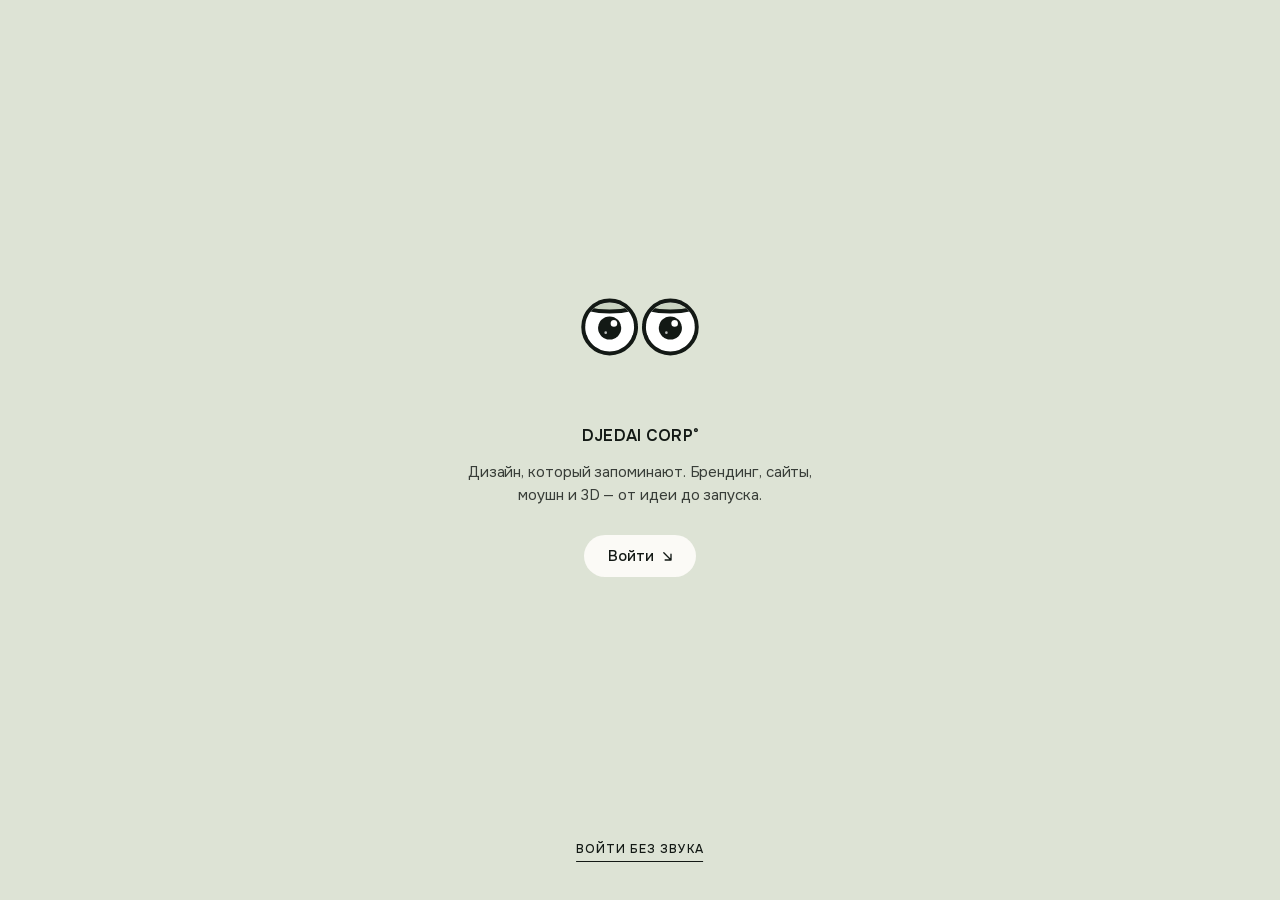
==== index.html @ 18c2011b "Deploy DJEDAI CORP site Co-Authored-By: Claude Opus 5.5 <noreply@anthropic.com>" ====
<!doctype html>
<html lang="ru">
<head>
  <meta charset="utf-8" />
  <meta name="viewport" content="width=device-width, initial-scale=1, viewport-fit=cover" />
  <title>DJEDAI CORP® — дизайн, который запоминают</title>
  <meta name="description" content="DJEDAI CORP — дизайн-студия полного цикла: брендинг, сайты, моушн и 3D. От идеи до запуска." />
  <meta name="theme-color" content="#dde3d5" />
  <link rel="icon" type="image/svg+xml" href="./favicon.svg" />

  <script type="module" crossorigin src="./assets/index-BIS6k-0C.js"></script>
  <link rel="modulepreload" crossorigin href="./assets/three-BSNbn6Uv.js">
  <link rel="modulepreload" crossorigin href="./assets/vendor-_Rv-lNFY.js">
  <link rel="stylesheet" crossorigin href="./assets/index-N7Ff_5bf.css">
</head>
<body class="is-intro">
  <canvas id="gl" aria-hidden="true"></canvas>

  <!-- ─────────── intro ─────────── -->
  <div class="intro" id="intro">
    <div class="intro__center">
      <div class="eyes" id="intro-eyes" aria-hidden="true"></div>
      <div class="intro__bar" aria-hidden="true"><i id="intro-progress"></i></div>
      <p class="intro__title" data-intro>DJEDAI CORP<sup>®</sup></p>
      <p class="intro__text" data-intro>Дизайн, который запоминают. Брендинг, сайты, моушн и&nbsp;3D&nbsp;— от&nbsp;идеи до&nbsp;запуска.</p>
      <button class="pill pill--white intro__enter" data-intro data-enter="sound" disabled>
        <span>Войти</span>
        <svg class="arrow" viewBox="0 0 12 12" aria-hidden="true"><path d="M2 2l8 8M10 3.5V10H3.5" /></svg>
      </button>
    </div>
    <button class="intro__mute" data-intro data-enter="mute" disabled>Войти без звука</button>
    <span class="intro__count" id="intro-count" aria-hidden="true">0</span>
  </div>

  <!-- ─────────── header ─────────── -->
  <header class="header">
    <a class="logo" href="#/" aria-label="DJEDAI CORP — на главную" data-hover>
      <span class="logo__a">djedai</span><span class="logo__b">corp</span><sup>®</sup>
    </a>
    <nav class="header__nav" aria-label="Основная навигация">
      <a href="#/" data-nav="index" data-hover>Главная</a>
      <a href="#/projects" data-nav="projects" data-hover>Проекты</a>
      <a href="#/about" data-nav="about" data-hover>О нас</a>
      <a href="#/contact" data-nav="contact" data-hover>Контакты</a>
    </nav>
    <button class="menu-btn" id="menu-btn" aria-label="Открыть меню" aria-expanded="false" aria-controls="menu" data-hover>
      <i class="menu-btn__eye"></i><i class="menu-btn__eye"></i>
    </button>
  </header>

  <main id="app" tabindex="-1"></main>

  <!-- ─────────── dock ─────────── -->
  <div class="dock">
    <div class="dock__left">
      <button class="sound-btn" id="sound-btn" aria-label="Включить звук" aria-pressed="false" data-hover>
        <i></i><i></i><i></i><i></i>
      </button>
      <a class="pill pill--ghost dock__status" href="#/contact" data-hover>
        <i class="dot"></i><span>Открыты для проектов</span>
      </a>
    </div>
    <a class="world" id="world-toggle" href="#/world" aria-label="Переключиться в DJEDAI WORLD" data-hover>
      <span class="world__a">Corp</span>
      <span class="world__track"><i class="world__knob">
        <svg viewBox="0 0 24 24" aria-hidden="true"><circle cx="12" cy="12" r="8.5"/><ellipse cx="12" cy="12" rx="3.6" ry="8.5"/><path d="M3.5 12h17M5 7.5h14M5 16.5h14"/></svg>
      </i></span>
      <span class="world__b">World</span>
    </a>
    <span class="dock__copy">©2026</span>
  </div>

  <!-- ─────────── menu ─────────── -->
  <aside class="menu" id="menu" aria-hidden="true">
    <div class="menu__scrim" data-close></div>
    <div class="menu__panel" role="dialog" aria-label="Меню">
      <button class="menu__close" data-close aria-label="Закрыть меню" data-hover>
        <svg viewBox="0 0 14 14" aria-hidden="true"><path d="M2 2l10 10M12 2L2 12" /></svg>
      </button>
      <nav class="menu__nav">
        <a href="#/" data-nav="index" data-hover><sup>01</sup><span>Главная</span></a>
        <a href="#/projects" data-nav="projects" data-hover><sup>02</sup><span>Проекты</span></a>
        <a href="#/about" data-nav="about" data-hover><sup>03</sup><span>О нас</span></a>
        <a href="#/contact" data-nav="contact" data-hover><sup>04</sup><span>Контакты</span></a>
        <a href="#/world" data-nav="world" data-hover><sup>05</sup><span>Мир</span>
          <svg class="menu__globe" viewBox="0 0 24 24" aria-hidden="true"><circle cx="12" cy="12" r="8.5"/><ellipse cx="12" cy="12" rx="3.6" ry="8.5"/><path d="M3.5 12h17M5 7.5h14M5 16.5h14"/></svg>
        </a>
      </nav>
      <div class="menu__foot">
        <div class="menu__contacts" id="menu-contacts"></div>
        <ul class="menu__socials" id="menu-socials"></ul>
      </div>
    </div>
  </aside>

  <div class="cursor" aria-hidden="true"><i class="cursor__ring"></i><span class="cursor__label"></span></div>

  <noscript><p class="noscript">Для этого сайта нужен JavaScript.</p></noscript>
</body>
</html>
---- assets/index-N7Ff_5bf.css ----
@font-face{font-family:Onest;font-style:normal;font-weight:300 600;font-display:swap;src:url(./onest-cyrillic-B4DTQzs9.woff2)format("woff2");unicode-range:U+301,U+400-45F,U+490-491,U+4B0-4B1,U+2116}@font-face{font-family:Onest;font-style:normal;font-weight:300 600;font-display:swap;src:url(./onest-latin-ext-BB1CCQzJ.woff2)format("woff2");unicode-range:U+100-2BA,U+2BD-2C5,U+2C7-2CC,U+2CE-2D7,U+2DD-2FF,U+304,U+308,U+329,U+1D00-1DBF,U+1E00-1E9F,U+1EF2-1EFF,U+2020,U+20A0-20AB,U+20AD-20C0,U+2113,U+2C60-2C7F,U+A720-A7FF}@font-face{font-family:Onest;font-style:normal;font-weight:300 600;font-display:swap;src:url(./onest-latin-BXvespbm.woff2)format("woff2");unicode-range:U+??,U+131,U+152-153,U+2BB-2BC,U+2C6,U+2DA,U+2DC,U+304,U+308,U+329,U+2000-206F,U+20AC,U+2122,U+2191,U+2193,U+2212,U+2215,U+FEFF,U+FFFD}:root{--intro:#dde3d5;--ink:#131915;--ink-2:#13191599;--ink-3:#13191547;--paper:#f6f3ec;--mint-soft:#dcefe6;--apricot-soft:#f8e2d3;--lilac-soft:#e6e3f6;--sky-soft:#daedf2;--white:#fbfaf6;--apricot:#f0a47a;--sage:#9fb8a1;--sans:"Onest", "Helvetica Neue", Arial, system-ui, sans-serif;--t-cap:12px;--t-sm:14px;--t-body:16px;--t-lead:clamp(18px, 1.45vw, 22px);--t-h3:clamp(20px, 1.6vw, 24px);--t-h2:clamp(28px, 2.8vw, 42px);--t-h1:clamp(40px, 5.2vw, 80px);--ease:cubic-bezier(.7, 0, .2, 1);--ease-out:cubic-bezier(.16, 1, .3, 1);--pad:clamp(16px, 2.2vw, 32px);--header-h:88px}*,:before,:after{box-sizing:border-box}html{-webkit-text-size-adjust:100%;-moz-text-size-adjust:100%;text-size-adjust:100%}html.lenis,html.lenis body{height:auto}.lenis.lenis-smooth{scroll-behavior:auto!important}.lenis.lenis-stopped{overflow:hidden}html.is-locked,html.is-locked body{height:100%;overflow:hidden}body{min-height:100vh;color:var(--ink);font-family:var(--sans);font-size:var(--t-body);letter-spacing:-.005em;-webkit-font-smoothing:antialiased;-moz-osx-font-smoothing:grayscale;background:#cdd5c6;margin:0;line-height:1.55;overflow-x:hidden}.no-gl body{background-color:#0000;background-image:radial-gradient(120% 80% at 70% 10%,#f6d2b4 0%,#0000 55%),radial-gradient(90% 70% at 10% 90%,#a9c5bd 0%,#0000 60%),linear-gradient(#e4e8dc,#cdd5c6);background-position:0 0,0 0,0 0;background-repeat:repeat,repeat,repeat;background-size:auto,auto,auto;background-attachment:fixed;background-origin:padding-box,padding-box,padding-box;background-clip:border-box,border-box,border-box}a{color:inherit;text-decoration:none}button{font:inherit;color:inherit;cursor:pointer;background:0 0;border:0;padding:0}img,svg{display:block}sup{vertical-align:super;font-size:.5em;line-height:0}:focus-visible{outline:2px solid var(--ink);outline-offset:3px;border-radius:4px}::selection{background:var(--ink);color:var(--white)}.sr-only{clip:rect(0, 0, 0, 0);white-space:nowrap;border:0;width:1px;height:1px;margin:-1px;padding:0;overflow:hidden;position:absolute!important}#gl{z-index:0;width:100%;height:100%;display:block;position:fixed;top:0;bottom:0;left:0;right:0}.no-gl #gl{display:none}#app{z-index:2;outline:none;position:relative}.arrow{fill:none;stroke:currentColor;stroke-width:1.5px;stroke-linecap:round;stroke-linejoin:round;width:.72em;height:.72em;transition:transform .5s var(--ease-out)}.pill{height:36px;font-size:var(--t-sm);letter-spacing:0;white-space:nowrap;isolation:isolate;transition:color .5s var(--ease-out), background-color .5s var(--ease-out), border-color .5s;border-radius:999px;align-items:center;gap:8px;padding:0 18px;font-weight:500;display:inline-flex;position:relative;overflow:hidden}.pill:before{content:"";z-index:-1;border-radius:inherit;background:var(--ink);transition:transform .6s var(--ease-out);position:absolute;top:0;bottom:0;left:0;right:0;transform:translateY(101%)}.pill:hover:before,.pill.is-active:before{transform:none}.pill:hover,.pill.is-active{color:var(--white)}.pill:hover .arrow{transform:translate(2px,2px)}.pill--white{background:var(--white);color:var(--ink)}.pill--ghost{-webkit-backdrop-filter:blur(10px);backdrop-filter:blur(10px);background:#fbfaf62e;border:1px solid #1319158c}.pill--ghost:hover{border-color:var(--ink)}.pill--sm{gap:3px;height:30px;padding:0 13px;font-size:13px}.pill--sm sup{opacity:.7;margin-left:1px;font-size:9px}.dot{background:#4fbf7d;border-radius:50%;width:7px;height:7px;animation:2.4s infinite pulse;box-shadow:0 0 #4fbf7d8c}@keyframes pulse{0%{box-shadow:0 0 #4fbf7d8c}70%{box-shadow:0 0 0 8px #4fbf7d00}to{box-shadow:0 0 #4fbf7d00}}.w{vertical-align:top;margin:-.08em 0 -.2em;padding:.08em 0 .2em;display:inline-block;overflow:hidden}.w__i{will-change:transform;display:inline-block}.intro{z-index:80;background:var(--intro);color:var(--ink);place-items:center;display:grid;position:fixed;top:0;bottom:0;left:0;right:0}.intro__center{text-align:center;flex-direction:column;align-items:center;padding:0 24px;display:flex;transform:translateY(-2vh)}.eyes{width:132px;height:80px}.eyes svg{width:100%;height:100%;overflow:visible}.intro__bar{background:var(--ink-3);width:120px;height:1px;margin:26px 0 0;overflow:hidden}.intro__bar i{background:var(--ink);transform-origin:0;height:100%;display:block;transform:scaleX(0)}.intro__title{font-size:var(--t-body);letter-spacing:.02em;margin:30px 0 0;font-weight:600}.intro__title sup{font-size:9px}.intro__text{color:#131915d1;max-width:360px;margin:12px 0 0;font-size:15px;line-height:1.55}.intro__enter{height:42px;margin-top:28px;padding:0 24px;font-size:15px}.intro__mute{font-size:var(--t-cap);letter-spacing:.08em;text-transform:uppercase;white-space:nowrap;border-bottom:1px solid;padding-bottom:2px;font-weight:500;position:absolute;bottom:38px;left:50%;transform:translate(-50%)}.intro__count{right:var(--pad);font-size:var(--t-cap);font-variant-numeric:tabular-nums;letter-spacing:.08em;font-weight:500;position:absolute;bottom:30px}.intro [data-intro]{opacity:0;visibility:hidden}.intro [disabled]{pointer-events:none}.header{z-index:30;height:var(--header-h);padding:0 var(--pad);pointer-events:none;justify-content:space-between;align-items:center;display:flex;position:fixed;top:0;left:0;right:0}.header>*{pointer-events:auto}.header:before{content:"";z-index:-1;opacity:0;pointer-events:none;background:linear-gradient(#f6f3ecf0 0%,#f6f3ecb8 55%,#f6f3ec00 100%);transition:opacity .6s;position:absolute;top:0;bottom:-40px;left:0;right:0}.route-about .header:before,.route-case .header:before,.route-index.is-scrolled .header:before{opacity:1}.logo{letter-spacing:-.04em;align-items:baseline;font-size:24px;line-height:1;display:inline-flex}.logo__a{font-weight:600}.logo__b{margin-left:2px;font-weight:300}.logo sup{letter-spacing:0;vertical-align:1.3em;margin-left:2px;font-size:9px}.header__nav{font-size:var(--t-sm);gap:22px;margin-left:auto;margin-right:20px;font-weight:500;display:flex}.header__nav a{transition:opacity .3s;position:relative}.header__nav a.is-current{text-underline-offset:6px;text-decoration:underline;text-decoration-thickness:1px}.header__nav a:not(.is-current):hover{opacity:.55}.menu-btn{background:var(--white);width:38px;height:38px;transition:transform .5s var(--ease-out);border-radius:50%;grid-auto-flow:column;place-content:center;gap:5px;display:grid;position:relative}.menu-btn:hover{transform:scale(1.08)}.menu-btn__eye{background:var(--ink);border-radius:50%;width:5px;height:5px;transition:transform .15s linear,height .12s}.menu-btn.is-blink .menu-btn__eye{height:1px}.dock{z-index:30;padding:0 var(--pad) 26px;pointer-events:none;grid-template-columns:1fr auto 1fr;align-items:center;display:grid;position:fixed;bottom:0;left:0;right:0}.dock>*{pointer-events:auto}.dock__left{justify-self:start;align-items:center;gap:12px;display:flex}.dock__copy{font-size:var(--t-cap);letter-spacing:.04em;justify-self:end;font-weight:500}.dock__status{height:34px;padding:0 16px 0 14px;font-size:13px}.dock__status .dot{margin-right:2px}.sound-btn{background:var(--ink);width:40px;height:40px;transition:transform .5s var(--ease-out);border-radius:50%;justify-content:center;align-items:center;gap:2.5px;display:flex}.sound-btn:hover{transform:scale(1.08)}.sound-btn i{background:var(--white);width:2px;height:2px;transition:height .4s var(--ease-out);border-radius:2px}.sound-btn.is-on i{animation:1.1s ease-in-out infinite alternate eq}.sound-btn.is-on i:nth-child(2){animation-duration:.9s;animation-delay:-.4s}.sound-btn.is-on i:nth-child(3){animation-duration:1.3s;animation-delay:-.7s}.sound-btn.is-on i:nth-child(4){animation-delay:-.2s}@keyframes eq{0%{height:3px}to{height:13px}}.world{letter-spacing:.08em;text-transform:uppercase;align-items:center;gap:10px;font-size:11px;font-weight:500;display:inline-flex}.world__track{background:var(--ink);width:40px;height:40px;transition:width .7s var(--ease);border-radius:50%;position:relative}.world__knob{width:32px;height:32px;color:var(--white);transition:transform .7s var(--ease);border-radius:50%;place-items:center;display:grid;position:absolute;top:4px;left:4px}.world__knob svg{fill:none;stroke:currentColor;stroke-width:1.3px;width:19px;height:19px}.world__a,.world__b{transition:opacity .5s}.world:hover .world__track{width:52px}.world:hover .world__knob{transform:translate(12px)rotate(90deg)}.is-world .world__track{width:52px}.is-world .world__knob{background:var(--white);color:var(--ink);transform:translate(12px)rotate(180deg)}.is-world .world__a{opacity:.4}.is-world .world:hover .world__knob{transform:translate(0)rotate(90deg)}.route-projects .dock__status,.route-case .dock__status,.route-about .dock__status,.route-projects .world,.route-case .world,.route-about .world,.route-index.is-scrolled .dock__status,.route-index.is-scrolled .world{opacity:0;pointer-events:none}.dock__status,.world{transition:opacity .6s}.menu{z-index:60;visibility:hidden;position:fixed;top:0;bottom:0;left:0;right:0}.menu.is-open{visibility:visible}.menu__scrim{opacity:0;transition:opacity .9s var(--ease);background:#1319152e;position:absolute;top:0;bottom:0;left:0;right:0}.menu.is-open .menu__scrim{opacity:1}.menu__panel{width:min(41vw,620px);min-width:420px;padding:26px var(--pad) 30px 64px;background:var(--paper);transition:transform 1s var(--ease);flex-direction:column;display:flex;position:absolute;top:0;bottom:0;right:0;transform:translate(100%)}.menu.is-open .menu__panel{transform:none}.menu__close{background:var(--ink);width:38px;height:38px;color:var(--white);transition:transform .6s var(--ease-out);border-radius:50%;align-self:flex-end;place-items:center;display:grid}.menu__close:hover{transform:rotate(90deg)}.menu__close svg{stroke:currentColor;stroke-width:1.8px;stroke-linecap:round;width:12px;height:12px}.menu__nav{letter-spacing:-.04em;flex-direction:column;gap:.08em;margin:auto 0;font-size:clamp(40px,min(4.4vw,7.5vh),72px);font-weight:500;line-height:1.05;display:flex}.menu__nav a{align-self:flex-start;align-items:center;padding:0 .06em .06em 0;display:inline-flex;position:relative;overflow:hidden}.menu__nav a>*{transition:transform .9s var(--ease-out);transform:translateY(105%)}.menu.is-open .menu__nav a>*{transform:none}.menu.is-open .menu__nav a:first-child>*{transition-delay:.28s}.menu.is-open .menu__nav a:nth-child(2)>*{transition-delay:.34s}.menu.is-open .menu__nav a:nth-child(3)>*{transition-delay:.4s}.menu.is-open .menu__nav a:nth-child(4)>*{transition-delay:.46s}.menu.is-open .menu__nav a:nth-child(5)>*{transition-delay:.52s}.menu__nav sup{font-size:var(--t-cap);letter-spacing:0;align-self:flex-start;margin:.5em .6em 0 0;font-weight:500;line-height:1}.menu__nav span{transition:opacity .4s, transform .6s var(--ease-out);display:inline-block}.menu__nav a:hover span{transform:translate(.12em)}.menu__nav a.is-current span{color:#1319154d;text-underline-offset:.16em;text-decoration:underline;text-decoration-thickness:2px}.menu__nav a.is-current sup{color:#1319154d}.menu__globe{fill:none;stroke:currentColor;stroke-width:1.2px;width:.36em;height:.36em;margin-left:.18em}.menu__foot{font-size:var(--t-sm);opacity:0;transition:opacity .6s, transform .8s var(--ease-out);justify-content:space-between;align-items:flex-end;gap:24px;display:flex;transform:translateY(12px)}.menu.is-open .menu__foot{opacity:1;transition-delay:.55s;transform:none}.menu__contacts{gap:2px;display:grid}.menu__contacts a:hover{text-underline-offset:3px;text-decoration:underline}.menu__socials{font-size:var(--t-cap);letter-spacing:.08em;text-transform:uppercase;gap:2px;margin:0;padding:0;font-weight:500;list-style:none;display:grid}.menu__socials a{transition:opacity .3s}.menu__socials a:hover{opacity:.5}.cursor{z-index:100;pointer-events:none;opacity:0;transition:opacity .4s;position:fixed;top:0;left:0}.has-cursor .cursor{opacity:1}.cursor__ring{border:1.2px solid var(--ink);width:32px;height:32px;transition:transform .55s var(--ease-out), background-color .4s, border-color .4s;border-radius:50%;position:absolute;top:-16px;left:-16px}.cursor.is-hover .cursor__ring{background:var(--ink);transform:scale(.45)}.cursor.is-view .cursor__ring{background:var(--ink);border-color:var(--ink);transform:scale(2.6)}.cursor.is-drag .cursor__ring{-webkit-backdrop-filter:blur(4px);backdrop-filter:blur(4px);background:#fbfaf659;transform:scale(2.2)}.cursor.is-down .cursor__ring{transform:scale(.7)}.cursor__label{letter-spacing:.06em;text-transform:uppercase;white-space:nowrap;color:var(--white);opacity:0;transition:opacity .3s, transform .5s var(--ease-out);font-size:11px;font-weight:600;position:absolute;top:0;left:0;transform:translate(-50%,-50%)scale(.6)}.cursor.is-view .cursor__label,.cursor.is-drag .cursor__label{opacity:1;transform:translate(-50%,-50%)}.cursor.is-drag .cursor__label{color:var(--ink)}.has-cursor,.has-cursor a,.has-cursor button{cursor:none}.page{position:relative}.page--fixed{height:100vh;height:100svh}.screen-cta{z-index:3;will-change:transform;position:fixed;top:0;left:0}.screen-cta .pill{height:34px;padding:0 16px;font-size:13px}.index-note{left:var(--pad);z-index:3;letter-spacing:.04em;text-transform:uppercase;width:170px;font-size:11px;font-weight:500;line-height:1.45;position:fixed;top:50%;transform:translateY(-50%)}.index-note p{margin:0}.page--home{min-height:100vh}.scroll-hint{z-index:3;font-size:var(--t-cap);letter-spacing:.08em;text-transform:uppercase;flex-direction:column;align-items:center;gap:10px;font-weight:500;display:flex;position:fixed;bottom:96px;left:50%;transform:translate(-50%)}.scroll-hint i{background:#13191540;width:1px;height:34px;position:relative;overflow:hidden}.scroll-hint i:after{content:"";background:var(--ink);animation:drip 1.8s var(--ease) infinite;position:absolute;top:0;bottom:0;left:0;right:0}@keyframes drip{0%{transform:translateY(-100%)}to{transform:translateY(100%)}}.sheet{z-index:1;margin-top:100vh;background:var(--paper);border-radius:36px 36px 0 0;margin-top:100svh;position:relative;box-shadow:0 -30px 80px #13191514}.about--sheet,.about--sheet .about__section:first-of-type{padding-top:110px}.world-page{left:var(--pad);z-index:3;max-width:520px;position:fixed;bottom:110px}.world-page:before{content:"";z-index:-1;filter:blur(8px);pointer-events:none;background:radial-gradient(closest-side,#ecf5f0b8,#ecf5f000);position:absolute;top:-80px;bottom:-60px;left:-80px;right:-120px}.world-page__eyebrow{font-size:var(--t-cap);letter-spacing:.08em;text-transform:uppercase;margin:0 0 16px;font-weight:500}.world-page h1{font-weight:500;font-size:var(--t-h1);letter-spacing:-.04em;margin:0;line-height:1.02}.world-page p.lead{max-width:400px;font-size:var(--t-body);margin:22px 0 0;line-height:1.55}.world-page__actions{gap:10px;margin-top:26px;display:flex}.world-hint{right:var(--pad);z-index:3;font-size:var(--t-cap);letter-spacing:.08em;text-transform:uppercase;align-items:center;gap:10px;font-weight:500;display:flex;position:fixed;bottom:110px}.world-hint i{background:currentColor;width:34px;height:1px;position:relative;overflow:hidden}.world-hint i:after{content:"";background:var(--white);animation:hint 1.8s var(--ease) infinite;position:absolute;top:0;bottom:0;left:0;right:0}@keyframes hint{0%{transform:translate(-100%)}to{transform:translate(100%)}}.drag-surface{z-index:1;touch-action:none;position:fixed;top:0;bottom:0;left:0;right:0}.island-label{z-index:2;-webkit-backdrop-filter:blur(10px);backdrop-filter:blur(10px);white-space:nowrap;will-change:transform;background:#fbfaf6cc;border-radius:14px;flex-direction:column;align-items:center;gap:1px;padding:8px 14px 9px;font-size:13px;line-height:1.25;transition:opacity .4s,background-color .35s,color .35s;display:flex;position:fixed;top:0;left:0}.island-label b{font-weight:600}.island-label span{opacity:.6;font-size:11.5px}.island-label:after{content:"";background:inherit;-webkit-backdrop-filter:none;backdrop-filter:none;border-radius:2px;width:10px;height:10px;margin-left:-5px;position:absolute;bottom:-5px;left:50%;transform:rotate(45deg)}.island-label.is-hover{background:var(--ink);color:var(--white)}.island-label.is-off{opacity:0;pointer-events:none}.tod{top:calc(var(--header-h) + 6px);z-index:3;-webkit-backdrop-filter:blur(12px);backdrop-filter:blur(12px);background:#fbfaf6b8;border-radius:999px;gap:3px;width:max-content;margin:0 auto;padding:3px;display:flex;position:fixed;left:0;right:0}.tod .pill{background:0 0}html.is-night .header,html.is-night .world-page,html.is-night .world-hint,html.is-night .dock__copy,html.is-night .world__a,html.is-night .world__b{color:var(--white);transition:color 1.2s}html.is-night .world-page:before{background:radial-gradient(closest-side,#040c1299,#040c1200)}html.is-night .cursor__ring{border-color:var(--white)}html.is-night .world-hint i:after{background:var(--apricot)}html.is-sunset .world-page:before{background:radial-gradient(closest-side,#ffecdeb3,#ffecde00)}.no-gl .screen-cta{top:64%;left:50%;transform:translate(-50%,-50%)!important}.projects-head{z-index:4;pointer-events:none;flex-direction:column;align-items:center;padding-top:58px;display:flex;position:fixed;top:0;left:0;right:0}.projects-head>*{pointer-events:auto}.projects-head h1{letter-spacing:-.04em;margin:0;font-size:clamp(34px,3.6vw,56px);font-weight:500;line-height:1.05}.projects-head h1 em{font-style:normal;font-weight:300}.filters{-webkit-backdrop-filter:blur(12px);backdrop-filter:blur(12px);background:#fbfaf6b8;border-radius:999px;flex-wrap:wrap;justify-content:center;gap:3px;margin-top:16px;padding:3px;display:flex}.filters .pill{background:0 0}.grid{width:min(1220px, 100% - 2 * var(--pad) - 110px);grid-template-columns:repeat(2,minmax(0,1fr));gap:44px 26px;margin:0 auto;padding:240px 0 80px;display:grid}.card{display:block;position:relative}.card[hidden]{display:none}.card__media{aspect-ratio:16/10.2;background:linear-gradient(135deg,#b8cbbd,#f2c7a6)}.card__meta{border-bottom:1px solid var(--ink-3);height:64px;padding-top:11px;font-size:15px;line-height:1.3;position:relative}.card__meta b{font-weight:500;display:block}.card__meta span{display:block}.card__meta .arrow{width:11px;height:11px;position:absolute;bottom:11px;right:2px}.gl-media .card__media,.gl-media .media{background:0 0!important}.gl-media .card__meta{color:#0000;border-color:#0000}.gl-media .card__meta .arrow{opacity:0}.outro{text-align:center;padding:90px var(--pad) 190px;flex-direction:column;align-items:center;display:flex}.outro p{font-size:var(--t-cap);letter-spacing:.08em;text-transform:uppercase;margin:0 0 20px;font-weight:500}.outro a.big{font-weight:500;font-size:var(--t-h1);letter-spacing:-.04em;align-items:center;gap:.2em;line-height:1.05;display:inline-flex}.outro a.big .arrow{stroke-width:1.2px;width:.4em;height:.4em}.outro a.big:hover .arrow{transform:translate(6px,6px)}.case{padding:150px 0 120px}.case__wrap{width:min(1220px, 100% - 2 * var(--pad));margin:0 auto}.case__back{font-size:var(--t-sm);align-items:center;gap:8px;font-weight:500;display:inline-flex}.case__back .arrow{transform:rotate(135deg)}.case__back:hover .arrow{transform:rotate(135deg)translate(2px,2px)}.case h1{letter-spacing:-.045em;margin:28px 0 0;font-size:clamp(48px,7.5vw,120px);font-weight:500;line-height:1}.case__meta{border-top:1px solid var(--ink-3);grid-template-columns:repeat(4,minmax(0,1fr));gap:20px;margin:44px 0 36px;padding-top:14px;font-size:15px;display:grid}.case__meta dt{font-size:var(--t-cap);letter-spacing:.08em;text-transform:uppercase;opacity:.55;margin-bottom:8px;font-weight:500}.case__meta dd{margin:0}.media{aspect-ratio:16/8.6;background:linear-gradient(135deg,#b8cbbd,#f2c7a6);width:100%}.media--tall{aspect-ratio:4/5}.case__text{grid-template-columns:minmax(0,1fr) minmax(0,1.25fr);gap:40px;margin:90px 0;display:grid}.case__text h2{font-weight:500;font-size:var(--t-h2);letter-spacing:-.03em;margin:0;line-height:1.12}.case__text p{font-size:var(--t-lead);letter-spacing:-.01em;max-width:580px;margin:0 0 1em;line-height:1.55}.case__duo{grid-template-columns:1fr 1fr;gap:26px;display:grid}.case__next{border-top:1px solid var(--ink-3);margin-top:120px;padding-top:18px;display:block}.case__next small{font-size:var(--t-cap);letter-spacing:.08em;text-transform:uppercase;font-weight:500;display:block}.case__next strong{letter-spacing:-.045em;transition:letter-spacing .8s var(--ease-out);align-items:center;gap:.18em;margin-top:10px;font-size:clamp(40px,6vw,96px);font-weight:500;line-height:1;display:inline-flex}.case__next strong .arrow{stroke-width:1px;width:.3em;height:.3em}.case__next:hover strong{letter-spacing:-.035em}.contact{z-index:3;pointer-events:none;padding:0 var(--pad);place-items:center;display:grid;position:fixed;top:0;bottom:0;left:0;right:0}.contact__inner{pointer-events:auto;grid-template-columns:auto auto;align-items:start;column-gap:34px;display:grid;transform:translate(-3vw,-14vh)}.contact h1{letter-spacing:-.04em;text-align:right;max-width:8.5em;margin:0;font-size:clamp(38px,4.4vw,68px);font-weight:500;line-height:1.05}.contact__sub{text-align:right;line-height:1.4;font-size:var(--t-cap);letter-spacing:.08em;text-transform:uppercase;grid-column:1;margin:14px 0 0;font-weight:500}.contact__right{grid-area:1/2/span 2;padding-top:.55em}.contact__tabs{gap:8px;display:flex}.contact__tabs .pill{height:34px;padding:0 15px;font-size:13px}.contact__tabs .pill:not(.is-active){border:1px solid var(--ink)}.contact__tabs .pill.is-active{border:1px solid #0000}.contact__mail{letter-spacing:-.025em;margin-top:22px;font-size:clamp(22px,1.9vw,30px);font-weight:500;display:inline-block;position:relative}.contact__mail:after{content:"";transform-origin:100%;height:1px;transition:transform .7s var(--ease-out);background:currentColor;position:absolute;bottom:-2px;left:0;right:0;transform:scaleX(0)}.contact__mail:hover:after{transform-origin:0;transform:scaleX(1)}.contact__lines{gap:3px;margin-top:18px;font-size:15px;display:grid}.contact__lines a:hover{text-underline-offset:3px;text-decoration:underline}.about{padding:150px 0 0}.about__wrap{width:min(1220px, 100% - 2 * var(--pad));margin:0 auto}.eyebrow{font-size:var(--t-cap);letter-spacing:.08em;text-transform:uppercase;margin:0 0 22px;font-weight:500}.about h1{letter-spacing:-.045em;max-width:12em;margin:0;font-size:clamp(42px,5.8vw,92px);font-weight:500;line-height:1.02}.about h1 em{font-style:normal;font-weight:300}.about__intro{border-top:1px solid var(--ink-3);grid-template-columns:minmax(0,1.2fr) minmax(0,1fr);gap:40px;margin-top:56px;padding-top:18px;display:grid}.about__intro p{font-size:var(--t-body);max-width:520px;margin:0;line-height:1.6}.about__intro .about__lead{font-size:var(--t-lead);letter-spacing:-.01em;line-height:1.5}.about__media{aspect-ratio:16/7;margin:90px 0 30px}.about__section{grid-template-columns:minmax(0,1fr) minmax(0,3fr);gap:40px;padding:90px 0 0;display:grid}.about__label{font-size:var(--t-cap);letter-spacing:.08em;text-transform:uppercase;align-self:start;margin:0;font-weight:500;position:sticky;top:110px}.about__label:before{content:"";background:var(--apricot);vertical-align:.1em;border-radius:50%;width:7px;height:7px;margin-right:10px;display:inline-block}.about__label sup{vertical-align:.3em;opacity:.55;margin-right:8px;font-size:11px}.service{border-top:1px solid var(--ink-3);grid-template-columns:44px minmax(0,1fr) minmax(220px,.8fr);align-items:start;gap:28px;padding:32px 0;display:grid}.service:last-child{border-bottom:1px solid var(--ink-3)}.service__num{opacity:.5;padding-top:.75em;font-size:13px;font-weight:500}.service__title{font-weight:500;font-size:var(--t-h2);letter-spacing:-.035em;transition:letter-spacing .6s var(--ease-out);margin:0 0 14px;line-height:1.1}.service:hover .service__title{letter-spacing:-.025em}.service__main p{max-width:480px;font-size:var(--t-body);margin:0 0 18px;line-height:1.6}.service__art,.principle__art,.art-band{background:var(--mint-soft);border-radius:20px;margin:0;overflow:hidden}.service__art{aspect-ratio:4/3}.service__art img,.principle__art img,.art-band img{object-fit:cover;width:100%;height:100%;transition:transform 1.2s var(--ease-out);display:block;transform:scale(1.02)}.service:hover .service__art img,.principle:hover .principle__art img{transform:scale(1.08)}.art-band{aspect-ratio:12/5;border-radius:28px;margin-top:72px}.art-band img{animation:24s ease-in-out infinite alternate drift}@keyframes drift{0%{transform:scale(1.04)translate(0)}to{transform:scale(1.12)translate(-2%,1%)}}.marquee{border-top:1px solid var(--ink-3);border-bottom:1px solid var(--ink-3);white-space:nowrap;margin-top:90px;padding:26px 0;overflow:hidden}.marquee__track{letter-spacing:-.045em;align-items:center;gap:.6em;font-size:clamp(40px,6vw,96px);font-weight:500;line-height:1;animation:38s linear infinite marquee;display:inline-flex}.marquee__track span:nth-of-type(2n){color:#13191573;font-weight:300}.marquee__track i{color:var(--apricot);font-size:.4em;font-style:normal}@keyframes marquee{0%{transform:translate(0)}to{transform:translate(-50%)}}.tags{flex-wrap:wrap;gap:6px;margin:0;padding:0;list-style:none;display:flex}.tags li{-webkit-backdrop-filter:blur(8px);backdrop-filter:blur(8px);background:#fbfaf659;border:1px solid #13191566;border-radius:999px;padding:5px 12px;font-size:13px}.tags--big{gap:10px}.tags--big li{letter-spacing:-.01em;padding:9px 18px;font-size:clamp(15px,1.2vw,18px)}.steps{grid-template-columns:repeat(4,minmax(0,1fr));gap:14px;margin:0;padding:0;list-style:none;display:grid}.step{background:var(--mint-soft);border-radius:22px;flex-direction:column;min-height:280px;padding:24px 22px 26px;display:flex}.step:nth-child(2){background:var(--apricot-soft)}.step:nth-child(3){background:var(--lilac-soft)}.step:nth-child(4){background:var(--sky-soft)}.step__num{letter-spacing:-.05em;margin-bottom:auto;padding-bottom:36px;font-size:clamp(40px,3.4vw,56px);font-weight:300;line-height:1;display:block}.step h3,.principle h3{font-size:var(--t-h3);letter-spacing:-.025em;margin:0 0 10px;font-weight:500;line-height:1.2}.step p,.principle p{opacity:.8;margin:0;font-size:15px;line-height:1.6}.principles{grid-template-columns:repeat(3,minmax(0,1fr));gap:18px;display:grid}.principle{background:#ffffffb8;border-radius:24px;padding:12px 12px 26px;box-shadow:0 1px #1319150a,0 20px 50px -30px #13191540}.principle__art{aspect-ratio:10/7;border-radius:16px;margin-bottom:22px}.principle h3,.principle p{padding:0 12px}.faq__item{border-top:1px solid var(--ink-3)}.faq__item:last-child{border-bottom:1px solid var(--ink-3)}.faq__item summary{cursor:pointer;font-size:var(--t-h3);letter-spacing:-.02em;padding:22px 40px 22px 0;font-weight:500;list-style:none;position:relative}.faq__item summary::-webkit-details-marker{display:none}.faq__item summary i{width:16px;height:16px;margin-top:-8px;position:absolute;top:50%;right:4px}.faq__item summary i:before,.faq__item summary i:after{content:"";width:16px;height:1.5px;transition:transform .5s var(--ease-out);background:currentColor;position:absolute;top:7.5px;left:0}.faq__item summary i:after{transform:rotate(90deg)}.faq__item[open] summary i:after{transform:rotate(0)}.faq__item p{max-width:640px;font-size:var(--t-body);margin:0 0 24px;line-height:1.6}.cta-wrap{width:min(1220px, 100% - 2 * var(--pad));margin:0 auto;padding:120px 0 150px}.cta{min-height:480px;color:var(--white);text-align:center;background:#0b1412;border-radius:32px;place-items:center;padding:70px 24px;display:grid;position:relative;overflow:hidden}.cta__bg{object-fit:cover;opacity:.9;width:100%;height:100%;animation:20s ease-in-out infinite alternate drift;position:absolute;top:0;bottom:0;left:0;right:0}.cta__content{max-width:620px;position:relative}.cta__eyebrow{font-size:var(--t-cap);letter-spacing:.08em;text-transform:uppercase;opacity:.7;margin:0 0 18px;font-weight:500}.cta h2{font-weight:500;font-size:var(--t-h1);letter-spacing:-.045em;margin:0;line-height:1.02}.cta__content>p:not(.cta__eyebrow){max-width:440px;font-size:var(--t-lead);opacity:.8;margin:20px auto 0;line-height:1.5}.cta__actions{flex-wrap:wrap;justify-content:center;align-items:center;gap:12px 22px;margin-top:34px;display:flex}.cta__actions .pill{height:44px;padding:0 22px;font-size:15px}.cta__actions .pill:before{background:var(--apricot)}.cta__actions .pill:hover{color:var(--ink)}.cta__mail{border-bottom:1px solid #fbfaf666;padding-bottom:2px;font-size:15px;transition:border-color .3s}.cta__mail:hover{border-color:var(--white)}.noscript{text-align:center;z-index:90;position:fixed;top:auto;bottom:40%;left:0;right:0}@media (max-width:1240px){.steps{grid-template-columns:repeat(2,minmax(0,1fr))}.step{min-height:220px}}@media (max-width:1024px){.steps{grid-template-columns:repeat(2,minmax(0,1fr))}.service{grid-template-columns:36px minmax(0,1fr)}.service__art{grid-column:2;max-width:520px}.grid{width:calc(100% - 2 * var(--pad));gap:36px 18px}.menu__panel{width:min(560px,86vw);min-width:0;padding-left:40px}.index-note{display:none}}@media (max-width:760px){:root{--header-h:68px;--t-body:15px}.logo{font-size:21px}.header__nav{display:none}.dock{padding-bottom:18px}.dock__status span{display:none}.dock__status{justify-content:center;width:34px;padding:0}.dock__status .dot{margin:0}.world{gap:7px;font-size:10px}.menu__panel{width:100vw;padding:18px var(--pad) 26px 26px}.menu__nav{font-size:clamp(36px,11vw,52px)}.menu__foot{flex-direction:column;align-items:flex-start}.projects-head{padding-top:70px}.projects-head h1{font-size:32px}.filters{margin:12px 12px 0}.grid{grid-template-columns:1fr;gap:30px;padding-top:220px}.card__meta{font-size:14px}.case{padding-top:110px}.case__meta{grid-template-columns:1fr 1fr}.case__text{grid-template-columns:1fr;gap:20px;margin:56px 0}.case__text p{font-size:17px}.case__duo{grid-template-columns:1fr}.contact__inner{grid-template-columns:1fr;justify-items:start;transform:translateY(-16vh)}.contact h1,.contact__sub{text-align:left}.contact__right{grid-area:auto/1;padding-top:26px}.contact__mail{font-size:22px}.about{padding-top:110px}.about--sheet,.about--sheet .about__section:first-of-type{padding-top:64px}.sheet{border-radius:24px 24px 0 0}.scroll-hint{bottom:84px}.about__intro{grid-template-columns:1fr;gap:16px;margin-top:36px}.about__media{aspect-ratio:4/3;margin-top:56px}.about__section{grid-template-columns:1fr;gap:22px;padding-top:64px}.about__label{position:static}.service{grid-template-columns:1fr;gap:14px}.service__num{padding-top:0}.service__art{grid-column:auto}.steps,.principles{grid-template-columns:1fr}.step{min-height:0}.step__num{padding-bottom:22px}.art-band{aspect-ratio:4/3;border-radius:20px;margin-top:44px}.marquee{margin-top:56px;padding:18px 0}.cta-wrap{padding:72px 0 120px}.cta{border-radius:24px;min-height:420px}.step__num{margin-bottom:14px}.world-page{bottom:96px;right:var(--pad)}.island-label span{display:none}.island-label{padding:7px 12px}.world-hint{display:none}}@media (hover:none){.cursor{display:none}}@media (prefers-reduced-motion:reduce){*,:before,:after{transition-duration:.2s!important;animation-duration:.01ms!important;animation-iteration-count:1!important}}
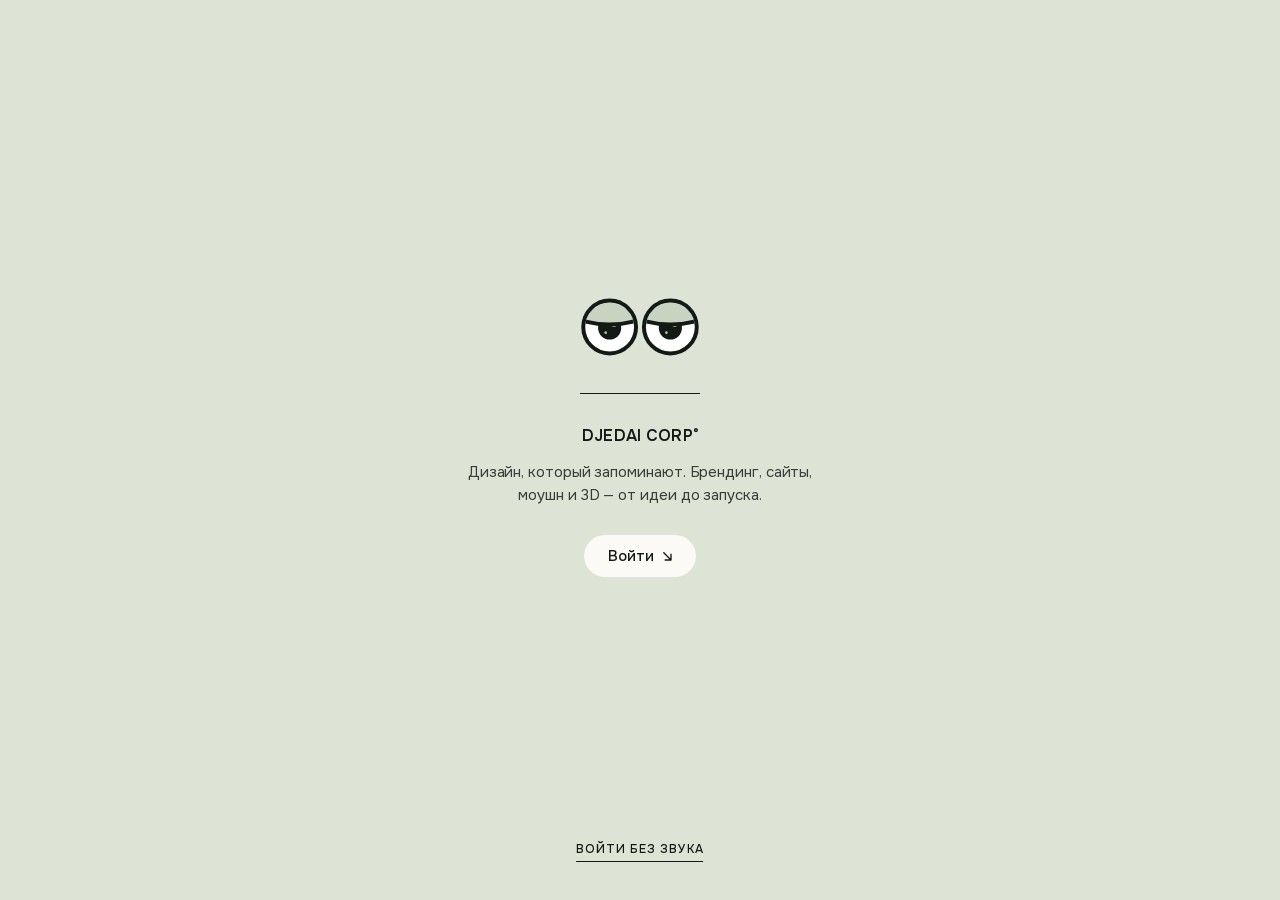
==== commit bb175af2: "Deploy 2026-09-30 20:08" ====
--- a/index.html
+++ b/index.html
@@ -8,10 +8,10 @@
   <meta name="theme-color" content="#dde3d5" />
   <link rel="icon" type="image/svg+xml" href="./favicon.svg" />
 
-  <script type="module" crossorigin src="./assets/index-BIS6k-0C.js"></script>
+  <script type="module" crossorigin src="./assets/index-CwatCqHb.js"></script>
   <link rel="modulepreload" crossorigin href="./assets/three-BSNbn6Uv.js">
   <link rel="modulepreload" crossorigin href="./assets/vendor-_Rv-lNFY.js">
-  <link rel="stylesheet" crossorigin href="./assets/index-N7Ff_5bf.css">
+  <link rel="stylesheet" crossorigin href="./assets/index-CBDtTMaC.css">
 </head>
 <body class="is-intro">
   <canvas id="gl" aria-hidden="true"></canvas>
--- a/assets/index-CBDtTMaC.css
+++ b/assets/index-CBDtTMaC.css
@@ -0,0 +1 @@
+@font-face{font-family:Onest;font-style:normal;font-weight:300 600;font-display:swap;src:url(./onest-cyrillic-B4DTQzs9.woff2)format("woff2");unicode-range:U+301,U+400-45F,U+490-491,U+4B0-4B1,U+2116}@font-face{font-family:Onest;font-style:normal;font-weight:300 600;font-display:swap;src:url(./onest-latin-ext-BB1CCQzJ.woff2)format("woff2");unicode-range:U+100-2BA,U+2BD-2C5,U+2C7-2CC,U+2CE-2D7,U+2DD-2FF,U+304,U+308,U+329,U+1D00-1DBF,U+1E00-1E9F,U+1EF2-1EFF,U+2020,U+20A0-20AB,U+20AD-20C0,U+2113,U+2C60-2C7F,U+A720-A7FF}@font-face{font-family:Onest;font-style:normal;font-weight:300 600;font-display:swap;src:url(./onest-latin-BXvespbm.woff2)format("woff2");unicode-range:U+??,U+131,U+152-153,U+2BB-2BC,U+2C6,U+2DA,U+2DC,U+304,U+308,U+329,U+2000-206F,U+20AC,U+2122,U+2191,U+2193,U+2212,U+2215,U+FEFF,U+FFFD}:root{--intro:#dde3d5;--ink:#131915;--ink-2:#13191599;--ink-3:#13191547;--paper:#f6f3ec;--mint-soft:#dcefe6;--apricot-soft:#f8e2d3;--lilac-soft:#e6e3f6;--sky-soft:#daedf2;--white:#fbfaf6;--apricot:#f0a47a;--sage:#9fb8a1;--sans:"Onest", "Helvetica Neue", Arial, system-ui, sans-serif;--t-cap:12px;--t-sm:14px;--t-body:16px;--t-lead:clamp(18px, 1.45vw, 22px);--t-h3:clamp(20px, 1.6vw, 24px);--t-h2:clamp(28px, 2.8vw, 42px);--t-h1:clamp(40px, 5.2vw, 80px);--ease:cubic-bezier(.7, 0, .2, 1);--ease-out:cubic-bezier(.16, 1, .3, 1);--pad:clamp(16px, 2.2vw, 32px);--header-h:88px}*,:before,:after{box-sizing:border-box}html{-webkit-text-size-adjust:100%;-moz-text-size-adjust:100%;text-size-adjust:100%}html.lenis,html.lenis body{height:auto}.lenis.lenis-smooth{scroll-behavior:auto!important}.lenis.lenis-stopped{overflow:hidden}html.is-locked,html.is-locked body{height:100%;overflow:hidden}body{min-height:100vh;color:var(--ink);font-family:var(--sans);font-size:var(--t-body);letter-spacing:-.005em;-webkit-font-smoothing:antialiased;-moz-osx-font-smoothing:grayscale;background:#cdd5c6;margin:0;line-height:1.55;overflow-x:hidden}.no-gl body{background-color:#0000;background-image:radial-gradient(120% 80% at 70% 10%,#f6d2b4 0%,#0000 55%),radial-gradient(90% 70% at 10% 90%,#a9c5bd 0%,#0000 60%),linear-gradient(#e4e8dc,#cdd5c6);background-position:0 0,0 0,0 0;background-repeat:repeat,repeat,repeat;background-size:auto,auto,auto;background-attachment:fixed;background-origin:padding-box,padding-box,padding-box;background-clip:border-box,border-box,border-box}a{color:inherit;text-decoration:none}button{font:inherit;color:inherit;cursor:pointer;background:0 0;border:0;padding:0}img,svg{display:block}sup{vertical-align:super;font-size:.5em;line-height:0}:focus-visible{outline:2px solid var(--ink);outline-offset:3px;border-radius:4px}::selection{background:var(--ink);color:var(--white)}.sr-only{clip:rect(0, 0, 0, 0);white-space:nowrap;border:0;width:1px;height:1px;margin:-1px;padding:0;overflow:hidden;position:absolute!important}#gl{z-index:0;width:100%;height:100%;display:block;position:fixed;top:0;bottom:0;left:0;right:0}.no-gl #gl{display:none}#app{z-index:2;outline:none;position:relative}.arrow{fill:none;stroke:currentColor;stroke-width:1.5px;stroke-linecap:round;stroke-linejoin:round;width:.72em;height:.72em;transition:transform .5s var(--ease-out)}.pill{height:36px;font-size:var(--t-sm);letter-spacing:0;white-space:nowrap;isolation:isolate;transition:color .5s var(--ease-out), background-color .5s var(--ease-out), border-color .5s;border-radius:999px;align-items:center;gap:8px;padding:0 18px;font-weight:500;display:inline-flex;position:relative;overflow:hidden}.pill:before{content:"";z-index:-1;border-radius:inherit;background:var(--ink);transition:transform .6s var(--ease-out);position:absolute;top:0;bottom:0;left:0;right:0;transform:translateY(101%)}.pill:hover:before,.pill.is-active:before{transform:none}.pill:hover,.pill.is-active{color:var(--white)}.pill:hover .arrow{transform:translate(2px,2px)}.pill--white{background:var(--white);color:var(--ink)}.pill--ghost{-webkit-backdrop-filter:blur(10px);backdrop-filter:blur(10px);background:#fbfaf62e;border:1px solid #1319158c}.pill--ghost:hover{border-color:var(--ink)}.pill--sm{gap:3px;height:30px;padding:0 13px;font-size:13px}.pill--sm sup{opacity:.7;margin-left:1px;font-size:9px}.dot{background:#4fbf7d;border-radius:50%;width:7px;height:7px;animation:2.4s infinite pulse;box-shadow:0 0 #4fbf7d8c}@keyframes pulse{0%{box-shadow:0 0 #4fbf7d8c}70%{box-shadow:0 0 0 8px #4fbf7d00}to{box-shadow:0 0 #4fbf7d00}}.w{vertical-align:top;margin:-.08em 0 -.2em;padding:.08em 0 .2em;display:inline-block;overflow:hidden}.w__i{will-change:transform;display:inline-block}.intro{z-index:80;background:var(--intro);color:var(--ink);place-items:center;display:grid;position:fixed;top:0;bottom:0;left:0;right:0}.intro__center{text-align:center;flex-direction:column;align-items:center;padding:0 24px;display:flex;transform:translateY(-2vh)}.eyes{width:132px;height:80px}.eyes svg{width:100%;height:100%;overflow:visible}.intro__bar{background:var(--ink-3);width:120px;height:1px;margin:26px 0 0;overflow:hidden}.intro__bar i{background:var(--ink);transform-origin:0;height:100%;display:block;transform:scaleX(0)}.intro__title{font-size:var(--t-body);letter-spacing:.02em;margin:30px 0 0;font-weight:600}.intro__title sup{font-size:9px}.intro__text{color:#131915d1;max-width:360px;margin:12px 0 0;font-size:15px;line-height:1.55}.intro__enter{height:42px;margin-top:28px;padding:0 24px;font-size:15px}.intro__mute{font-size:var(--t-cap);letter-spacing:.08em;text-transform:uppercase;white-space:nowrap;border-bottom:1px solid;padding-bottom:2px;font-weight:500;position:absolute;bottom:38px;left:50%;transform:translate(-50%)}.intro__count{right:var(--pad);font-size:var(--t-cap);font-variant-numeric:tabular-nums;letter-spacing:.08em;font-weight:500;position:absolute;bottom:30px}.intro [data-intro]{opacity:0;visibility:hidden}.intro [disabled]{pointer-events:none}.header{z-index:30;height:var(--header-h);padding:0 var(--pad);pointer-events:none;justify-content:space-between;align-items:center;display:flex;position:fixed;top:0;left:0;right:0}.header>*{pointer-events:auto}.header:before{content:"";z-index:-1;opacity:0;pointer-events:none;background:linear-gradient(#f6f3ecf0 0%,#f6f3ecb8 55%,#f6f3ec00 100%);transition:opacity .6s;position:absolute;top:0;bottom:-40px;left:0;right:0}.route-about .header:before,.route-case .header:before,.route-index.is-scrolled .header:before{opacity:1}.logo{letter-spacing:-.04em;align-items:baseline;font-size:24px;line-height:1;display:inline-flex}.logo__a{font-weight:600}.logo__b{margin-left:2px;font-weight:300}.logo sup{letter-spacing:0;vertical-align:1.3em;margin-left:2px;font-size:9px}.header__nav{font-size:var(--t-sm);gap:22px;margin-left:auto;margin-right:20px;font-weight:500;display:flex}.header__nav a{transition:opacity .3s;position:relative}.header__nav a.is-current{text-underline-offset:6px;text-decoration:underline;text-decoration-thickness:1px}.header__nav a:not(.is-current):hover{opacity:.55}.menu-btn{background:var(--white);width:38px;height:38px;transition:transform .5s var(--ease-out);border-radius:50%;grid-auto-flow:column;place-content:center;gap:5px;display:grid;position:relative}.menu-btn:hover{transform:scale(1.08)}.menu-btn__eye{background:var(--ink);border-radius:50%;width:5px;height:5px;transition:transform .15s linear,height .12s}.menu-btn.is-blink .menu-btn__eye{height:1px}.dock{z-index:30;padding:0 var(--pad) 26px;pointer-events:none;grid-template-columns:1fr auto 1fr;align-items:center;display:grid;position:fixed;bottom:0;left:0;right:0}.dock>*{pointer-events:auto}.dock__left{justify-self:start;align-items:center;gap:12px;display:flex}.dock__copy{font-size:var(--t-cap);letter-spacing:.04em;justify-self:end;font-weight:500}.dock__status{height:34px;padding:0 16px 0 14px;font-size:13px}.dock__status .dot{margin-right:2px}.sound-btn{background:var(--ink);width:40px;height:40px;transition:transform .5s var(--ease-out);border-radius:50%;justify-content:center;align-items:center;gap:2.5px;display:flex}.sound-btn:hover{transform:scale(1.08)}.sound-btn i{background:var(--white);width:2px;height:2px;transition:height .4s var(--ease-out);border-radius:2px}.sound-btn.is-on i{animation:1.1s ease-in-out infinite alternate eq}.sound-btn.is-on i:nth-child(2){animation-duration:.9s;animation-delay:-.4s}.sound-btn.is-on i:nth-child(3){animation-duration:1.3s;animation-delay:-.7s}.sound-btn.is-on i:nth-child(4){animation-delay:-.2s}@keyframes eq{0%{height:3px}to{height:13px}}.world{letter-spacing:.08em;text-transform:uppercase;align-items:center;gap:10px;font-size:11px;font-weight:500;display:inline-flex}.world__track{background:var(--ink);width:40px;height:40px;transition:width .7s var(--ease);border-radius:50%;position:relative}.world__knob{width:32px;height:32px;color:var(--white);transition:transform .7s var(--ease);border-radius:50%;place-items:center;display:grid;position:absolute;top:4px;left:4px}.world__knob svg{fill:none;stroke:currentColor;stroke-width:1.3px;width:19px;height:19px}.world__a,.world__b{transition:opacity .5s}.world:hover .world__track{width:52px}.world:hover .world__knob{transform:translate(12px)rotate(90deg)}.is-world .world__track{width:52px}.is-world .world__knob{background:var(--white);color:var(--ink);transform:translate(12px)rotate(180deg)}.is-world .world__a{opacity:.4}.is-world .world:hover .world__knob{transform:translate(0)rotate(90deg)}.route-projects .dock__status,.route-case .dock__status,.route-about .dock__status,.route-projects .world,.route-case .world,.route-about .world,.route-index.is-scrolled .dock__status,.route-index.is-scrolled .world{opacity:0;pointer-events:none}.dock__status,.world{transition:opacity .6s}.menu{z-index:60;visibility:hidden;position:fixed;top:0;bottom:0;left:0;right:0}.menu.is-open{visibility:visible}.menu__scrim{opacity:0;transition:opacity .9s var(--ease);background:#1319152e;position:absolute;top:0;bottom:0;left:0;right:0}.menu.is-open .menu__scrim{opacity:1}.menu__panel{width:min(41vw,620px);min-width:420px;padding:26px var(--pad) 30px 64px;background:var(--paper);transition:transform 1s var(--ease);flex-direction:column;display:flex;position:absolute;top:0;bottom:0;right:0;transform:translate(100%)}.menu.is-open .menu__panel{transform:none}.menu__close{background:var(--ink);width:38px;height:38px;color:var(--white);transition:transform .6s var(--ease-out);border-radius:50%;align-self:flex-end;place-items:center;display:grid}.menu__close:hover{transform:rotate(90deg)}.menu__close svg{stroke:currentColor;stroke-width:1.8px;stroke-linecap:round;width:12px;height:12px}.menu__nav{letter-spacing:-.04em;flex-direction:column;gap:.08em;margin:auto 0;font-size:clamp(40px,min(4.4vw,7.5vh),72px);font-weight:500;line-height:1.05;display:flex}.menu__nav a{align-self:flex-start;align-items:center;padding:0 .06em .06em 0;display:inline-flex;position:relative;overflow:hidden}.menu__nav a>*{transition:transform .9s var(--ease-out);transform:translateY(105%)}.menu.is-open .menu__nav a>*{transform:none}.menu.is-open .menu__nav a:first-child>*{transition-delay:.28s}.menu.is-open .menu__nav a:nth-child(2)>*{transition-delay:.34s}.menu.is-open .menu__nav a:nth-child(3)>*{transition-delay:.4s}.menu.is-open .menu__nav a:nth-child(4)>*{transition-delay:.46s}.menu.is-open .menu__nav a:nth-child(5)>*{transition-delay:.52s}.menu__nav sup{font-size:var(--t-cap);letter-spacing:0;align-self:flex-start;margin:.5em .6em 0 0;font-weight:500;line-height:1}.menu__nav span{transition:opacity .4s, transform .6s var(--ease-out);display:inline-block}.menu__nav a:hover span{transform:translate(.12em)}.menu__nav a.is-current span{color:#1319154d;text-underline-offset:.16em;text-decoration:underline;text-decoration-thickness:2px}.menu__nav a.is-current sup{color:#1319154d}.menu__globe{fill:none;stroke:currentColor;stroke-width:1.2px;width:.36em;height:.36em;margin-left:.18em}.menu__foot{font-size:var(--t-sm);opacity:0;transition:opacity .6s, transform .8s var(--ease-out);justify-content:space-between;align-items:flex-end;gap:24px;display:flex;transform:translateY(12px)}.menu.is-open .menu__foot{opacity:1;transition-delay:.55s;transform:none}.menu__contacts{gap:2px;display:grid}.menu__contacts a:hover{text-underline-offset:3px;text-decoration:underline}.menu__socials{font-size:var(--t-cap);letter-spacing:.08em;text-transform:uppercase;gap:2px;margin:0;padding:0;font-weight:500;list-style:none;display:grid}.menu__socials a{transition:opacity .3s}.menu__socials a:hover{opacity:.5}.cursor{z-index:100;pointer-events:none;opacity:0;transition:opacity .4s;position:fixed;top:0;left:0}.has-cursor .cursor{opacity:1}.cursor__ring{border:1.2px solid var(--ink);width:32px;height:32px;transition:transform .55s var(--ease-out), background-color .4s, border-color .4s;border-radius:50%;position:absolute;top:-16px;left:-16px}.cursor.is-hover .cursor__ring{background:var(--ink);transform:scale(.45)}.cursor.is-view .cursor__ring{background:var(--ink);border-color:var(--ink);transform:scale(2.6)}.cursor.is-drag .cursor__ring{-webkit-backdrop-filter:blur(4px);backdrop-filter:blur(4px);background:#fbfaf659;transform:scale(2.2)}.cursor.is-down .cursor__ring{transform:scale(.7)}.cursor__label{letter-spacing:.06em;text-transform:uppercase;white-space:nowrap;color:var(--white);opacity:0;transition:opacity .3s, transform .5s var(--ease-out);font-size:11px;font-weight:600;position:absolute;top:0;left:0;transform:translate(-50%,-50%)scale(.6)}.cursor.is-view .cursor__label,.cursor.is-drag .cursor__label{opacity:1;transform:translate(-50%,-50%)}.cursor.is-drag .cursor__label{color:var(--ink)}.has-cursor,.has-cursor a,.has-cursor button{cursor:none}.page{position:relative}.page--fixed{height:100vh;height:100svh}.screen-cta{z-index:3;will-change:transform;position:fixed;top:0;left:0}.screen-cta .pill{height:34px;padding:0 16px;font-size:13px}.index-note{left:var(--pad);z-index:3;letter-spacing:.04em;text-transform:uppercase;width:170px;font-size:11px;font-weight:500;line-height:1.45;position:fixed;top:50%;transform:translateY(-50%)}.index-note p{margin:0}.page--home{min-height:100vh}.scroll-hint{z-index:3;font-size:var(--t-cap);letter-spacing:.08em;text-transform:uppercase;flex-direction:column;align-items:center;gap:10px;font-weight:500;display:flex;position:fixed;bottom:96px;left:50%;transform:translate(-50%)}.scroll-hint i{background:#13191540;width:1px;height:34px;position:relative;overflow:hidden}.scroll-hint i:after{content:"";background:var(--ink);animation:drip 1.8s var(--ease) infinite;position:absolute;top:0;bottom:0;left:0;right:0}@keyframes drip{0%{transform:translateY(-100%)}to{transform:translateY(100%)}}.sheet{z-index:1;margin-top:100vh;background:var(--paper);border-radius:36px 36px 0 0;margin-top:100svh;position:relative;box-shadow:0 -30px 80px #13191514}.about--sheet,.about--sheet .about__section:first-of-type{padding-top:110px}.world-page{left:var(--pad);z-index:3;max-width:520px;position:fixed;bottom:110px}.world-page:before{content:"";z-index:-1;filter:blur(8px);pointer-events:none;background:radial-gradient(closest-side,#ecf5f0b8,#ecf5f000);position:absolute;top:-80px;bottom:-60px;left:-80px;right:-120px}.world-page__eyebrow{font-size:var(--t-cap);letter-spacing:.08em;text-transform:uppercase;margin:0 0 16px;font-weight:500}.world-page h1{font-weight:500;font-size:var(--t-h1);letter-spacing:-.04em;margin:0;line-height:1.02}.world-page p.lead{max-width:400px;font-size:var(--t-body);margin:22px 0 0;line-height:1.55}.world-page__actions{gap:10px;margin-top:26px;display:flex}.world-hint{right:var(--pad);z-index:3;font-size:var(--t-cap);letter-spacing:.08em;text-transform:uppercase;align-items:center;gap:10px;font-weight:500;display:flex;position:fixed;bottom:110px}.world-hint i{background:currentColor;width:34px;height:1px;position:relative;overflow:hidden}.world-hint i:after{content:"";background:var(--white);animation:hint 1.8s var(--ease) infinite;position:absolute;top:0;bottom:0;left:0;right:0}@keyframes hint{0%{transform:translate(-100%)}to{transform:translate(100%)}}.drag-surface{z-index:1;touch-action:none;position:fixed;top:0;bottom:0;left:0;right:0}.island-label{z-index:2;-webkit-backdrop-filter:blur(10px);backdrop-filter:blur(10px);white-space:nowrap;will-change:transform;background:#fbfaf6cc;border-radius:14px;flex-direction:column;align-items:center;gap:1px;padding:8px 14px 9px;font-size:13px;line-height:1.25;transition:opacity .4s,background-color .35s,color .35s;display:flex;position:fixed;top:0;left:0}.island-label b{font-weight:600}.island-label span{opacity:.6;font-size:11.5px}.island-label:after{content:"";background:inherit;-webkit-backdrop-filter:none;backdrop-filter:none;border-radius:2px;width:10px;height:10px;margin-left:-5px;position:absolute;bottom:-5px;left:50%;transform:rotate(45deg)}.island-label.is-hover{background:var(--ink);color:var(--white)}.island-label.is-off{opacity:0;pointer-events:none}.tod{top:calc(var(--header-h) + 6px);z-index:3;-webkit-backdrop-filter:blur(12px);backdrop-filter:blur(12px);background:#fbfaf6b8;border-radius:999px;gap:3px;width:max-content;margin:0 auto;padding:3px;display:flex;position:fixed;left:0;right:0}.tod .pill{background:0 0}html.is-night .header,html.is-night .world-page,html.is-night .world-hint,html.is-night .dock__copy,html.is-night .world__a,html.is-night .world__b{color:var(--white);transition:color 1.2s}html.is-night .world-page:before{background:radial-gradient(closest-side,#040c1299,#040c1200)}html.is-night .cursor__ring{border-color:var(--white)}html.is-night .world-hint i:after{background:var(--apricot)}html.is-sunset .world-page:before{background:radial-gradient(closest-side,#ffecdeb3,#ffecde00)}.no-gl .screen-cta{top:64%;left:50%;transform:translate(-50%,-50%)!important}.projects-head{z-index:4;pointer-events:none;flex-direction:column;align-items:center;padding-top:58px;display:flex;position:fixed;top:0;left:0;right:0}.projects-head>*{pointer-events:auto}.projects-head h1{letter-spacing:-.04em;margin:0;font-size:clamp(34px,3.6vw,56px);font-weight:500;line-height:1.05}.projects-head h1 em{font-style:normal;font-weight:300}.filters{-webkit-backdrop-filter:blur(12px);backdrop-filter:blur(12px);background:#fbfaf6b8;border-radius:999px;flex-wrap:wrap;justify-content:center;gap:3px;margin-top:16px;padding:3px;display:flex}.filters .pill{background:0 0}.grid{width:min(1220px, 100% - 2 * var(--pad) - 110px);grid-template-columns:repeat(2,minmax(0,1fr));gap:44px 26px;margin:0 auto;padding:240px 0 80px;display:grid}.card{display:block;position:relative}.card[hidden]{display:none}.card__media{aspect-ratio:16/10.2;background:linear-gradient(135deg,#b8cbbd,#f2c7a6)}.card__meta{border-bottom:1px solid var(--ink-3);height:64px;padding-top:11px;font-size:15px;line-height:1.3;position:relative}.card__meta b{font-weight:500;display:block}.card__meta span{display:block}.card__meta .arrow{width:11px;height:11px;position:absolute;bottom:11px;right:2px}.gl-media .card__media,.gl-media .media{background:0 0!important}.gl-media .card__meta{color:#0000;border-color:#0000}.gl-media .card__meta .arrow{opacity:0}.outro{text-align:center;padding:90px var(--pad) 190px;flex-direction:column;align-items:center;display:flex}.outro p{font-size:var(--t-cap);letter-spacing:.08em;text-transform:uppercase;margin:0 0 20px;font-weight:500}.outro a.big{font-weight:500;font-size:var(--t-h1);letter-spacing:-.04em;align-items:center;gap:.2em;line-height:1.05;display:inline-flex}.outro a.big .arrow{stroke-width:1.2px;width:.4em;height:.4em}.outro a.big:hover .arrow{transform:translate(6px,6px)}.case{padding:150px 0 120px}.case__wrap{width:min(1220px, 100% - 2 * var(--pad));margin:0 auto}.case__back{font-size:var(--t-sm);align-items:center;gap:8px;font-weight:500;display:inline-flex}.case__back .arrow{transform:rotate(135deg)}.case__back:hover .arrow{transform:rotate(135deg)translate(2px,2px)}.case h1{letter-spacing:-.045em;margin:28px 0 0;font-size:clamp(48px,7.5vw,120px);font-weight:500;line-height:1}.case__meta{border-top:1px solid var(--ink-3);grid-template-columns:repeat(4,minmax(0,1fr));gap:20px;margin:44px 0 36px;padding-top:14px;font-size:15px;display:grid}.case__meta dt{font-size:var(--t-cap);letter-spacing:.08em;text-transform:uppercase;opacity:.55;margin-bottom:8px;font-weight:500}.case__meta dd{margin:0}.media{aspect-ratio:16/8.6;background:linear-gradient(135deg,#b8cbbd,#f2c7a6);width:100%}.media--tall{aspect-ratio:4/5}.case__text{grid-template-columns:minmax(0,1fr) minmax(0,1.25fr);gap:40px;margin:90px 0;display:grid}.case__text h2{font-weight:500;font-size:var(--t-h2);letter-spacing:-.03em;margin:0;line-height:1.12}.case__text p{font-size:var(--t-lead);letter-spacing:-.01em;max-width:580px;margin:0 0 1em;line-height:1.55}.case__duo{grid-template-columns:1fr 1fr;gap:26px;display:grid}.case__next{border-top:1px solid var(--ink-3);margin-top:120px;padding-top:18px;display:block}.case__next small{font-size:var(--t-cap);letter-spacing:.08em;text-transform:uppercase;font-weight:500;display:block}.case__next strong{letter-spacing:-.045em;transition:letter-spacing .8s var(--ease-out);align-items:center;gap:.18em;margin-top:10px;font-size:clamp(40px,6vw,96px);font-weight:500;line-height:1;display:inline-flex}.case__next strong .arrow{stroke-width:1px;width:.3em;height:.3em}.case__next:hover strong{letter-spacing:-.035em}.contact{z-index:3;pointer-events:none;padding:0 var(--pad);place-items:center;display:grid;position:fixed;top:0;bottom:0;left:0;right:0}.contact__inner{pointer-events:auto;grid-template-columns:auto auto;align-items:start;column-gap:34px;display:grid;transform:translate(-3vw,-14vh)}.contact h1{letter-spacing:-.04em;text-align:right;max-width:8.5em;margin:0;font-size:clamp(38px,4.4vw,68px);font-weight:500;line-height:1.05}.contact__sub{text-align:right;line-height:1.4;font-size:var(--t-cap);letter-spacing:.08em;text-transform:uppercase;grid-column:1;margin:14px 0 0;font-weight:500}.contact__right{grid-area:1/2/span 2;padding-top:.55em}.contact__tabs{gap:8px;display:flex}.contact__tabs .pill{height:34px;padding:0 15px;font-size:13px}.contact__tabs .pill:not(.is-active){border:1px solid var(--ink)}.contact__tabs .pill.is-active{border:1px solid #0000}.contact__mail{letter-spacing:-.025em;margin-top:22px;font-size:clamp(22px,1.9vw,30px);font-weight:500;display:inline-block;position:relative}.contact__mail:after{content:"";transform-origin:100%;height:1px;transition:transform .7s var(--ease-out);background:currentColor;position:absolute;bottom:-2px;left:0;right:0;transform:scaleX(0)}.contact__mail:hover:after{transform-origin:0;transform:scaleX(1)}.contact__lines{gap:3px;margin-top:18px;font-size:15px;display:grid}.contact__lines a:hover{text-underline-offset:3px;text-decoration:underline}.about{padding:150px 0 0}.about__wrap{width:min(1220px, 100% - 2 * var(--pad));margin:0 auto}.eyebrow{font-size:var(--t-cap);letter-spacing:.08em;text-transform:uppercase;margin:0 0 22px;font-weight:500}.about h1{letter-spacing:-.045em;max-width:12em;margin:0;font-size:clamp(42px,5.8vw,92px);font-weight:500;line-height:1.02}.about h1 em{font-style:normal;font-weight:300}.about__intro{border-top:1px solid var(--ink-3);grid-template-columns:minmax(0,1.2fr) minmax(0,1fr);gap:40px;margin-top:56px;padding-top:18px;display:grid}.about__intro p{font-size:var(--t-body);max-width:520px;margin:0;line-height:1.6}.about__intro .about__lead{font-size:var(--t-lead);letter-spacing:-.01em;line-height:1.5}.about__media{aspect-ratio:16/7;margin:90px 0 30px}.about__section{grid-template-columns:minmax(0,1fr) minmax(0,3fr);gap:40px;padding:90px 0 0;display:grid}.about__label{font-size:var(--t-cap);letter-spacing:.08em;text-transform:uppercase;align-self:start;margin:0;font-weight:500;position:sticky;top:110px}.about__label:before{content:"";background:var(--apricot);vertical-align:.1em;border-radius:50%;width:7px;height:7px;margin-right:10px;display:inline-block}.about__label sup{vertical-align:.3em;opacity:.55;margin-right:8px;font-size:11px}.service{border-top:1px solid var(--ink-3);grid-template-columns:44px minmax(0,1fr) minmax(220px,.8fr);align-items:start;gap:28px;padding:32px 0;display:grid}.service:last-child{border-bottom:1px solid var(--ink-3)}.service__num{opacity:.5;padding-top:.75em;font-size:13px;font-weight:500}.service__title{font-weight:500;font-size:var(--t-h2);letter-spacing:-.035em;transition:letter-spacing .6s var(--ease-out);margin:0 0 14px;line-height:1.1}.service:hover .service__title{letter-spacing:-.025em}.service__main p{max-width:480px;font-size:var(--t-body);margin:0 0 18px;line-height:1.6}.service__art,.principle__art,.art-band{background:var(--mint-soft);border-radius:20px;margin:0;overflow:hidden}.service__art{aspect-ratio:4/3}.service__art img,.principle__art img,.art-band img{object-fit:cover;width:100%;height:100%;transition:transform 1.2s var(--ease-out);display:block;transform:scale(1.02)}.service:hover .service__art img,.principle:hover .principle__art img{transform:scale(1.08)}.art-band{aspect-ratio:12/5;border-radius:28px;margin-top:72px}.art-band img{animation:24s ease-in-out infinite alternate drift}@keyframes drift{0%{transform:scale(1.04)translate(0)}to{transform:scale(1.12)translate(-2%,1%)}}.marquee{border-top:1px solid var(--ink-3);border-bottom:1px solid var(--ink-3);white-space:nowrap;margin-top:90px;padding:26px 0;overflow:hidden}.marquee__track{letter-spacing:-.045em;align-items:center;gap:.6em;font-size:clamp(40px,6vw,96px);font-weight:500;line-height:1;animation:38s linear infinite marquee;display:inline-flex}.marquee__track span:nth-of-type(2n){color:#13191573;font-weight:300}.marquee__track i{color:var(--apricot);font-size:.4em;font-style:normal}@keyframes marquee{0%{transform:translate(0)}to{transform:translate(-50%)}}.tags{flex-wrap:wrap;gap:6px;margin:0;padding:0;list-style:none;display:flex}.tags li{-webkit-backdrop-filter:blur(8px);backdrop-filter:blur(8px);background:#fbfaf659;border:1px solid #13191566;border-radius:999px;padding:5px 12px;font-size:13px}.tags--big{gap:10px}.tags--big li{letter-spacing:-.01em;padding:9px 18px;font-size:clamp(15px,1.2vw,18px)}.steps{grid-template-columns:repeat(4,minmax(0,1fr));gap:14px;margin:0;padding:0;list-style:none;display:grid}.step{background:var(--mint-soft);border-radius:22px;flex-direction:column;min-height:280px;padding:24px 22px 26px;display:flex}.step:nth-child(2){background:var(--apricot-soft)}.step:nth-child(3){background:var(--lilac-soft)}.step:nth-child(4){background:var(--sky-soft)}.step__num{letter-spacing:-.05em;margin-bottom:auto;padding-bottom:36px;font-size:clamp(40px,3.4vw,56px);font-weight:300;line-height:1;display:block}.step h3,.principle h3{font-size:var(--t-h3);letter-spacing:-.025em;margin:0 0 10px;font-weight:500;line-height:1.2}.step p,.principle p{opacity:.8;margin:0;font-size:15px;line-height:1.6}.principles{grid-template-columns:repeat(3,minmax(0,1fr));gap:18px;display:grid}.principle{background:#ffffffb8;border-radius:24px;padding:12px 12px 26px;box-shadow:0 1px #1319150a,0 20px 50px -30px #13191540}.principle__art{aspect-ratio:10/7;border-radius:16px;margin-bottom:22px}.principle h3,.principle p{padding:0 12px}.faq__item{border-top:1px solid var(--ink-3)}.faq__item:last-child{border-bottom:1px solid var(--ink-3)}.faq__item summary{cursor:pointer;font-size:var(--t-h3);letter-spacing:-.02em;padding:22px 40px 22px 0;font-weight:500;list-style:none;position:relative}.faq__item summary::-webkit-details-marker{display:none}.faq__item summary i{width:16px;height:16px;margin-top:-8px;position:absolute;top:50%;right:4px}.faq__item summary i:before,.faq__item summary i:after{content:"";width:16px;height:1.5px;transition:transform .5s var(--ease-out);background:currentColor;position:absolute;top:7.5px;left:0}.faq__item summary i:after{transform:rotate(90deg)}.faq__item[open] summary i:after{transform:rotate(0)}.faq__item p{max-width:640px;font-size:var(--t-body);margin:0 0 24px;line-height:1.6}.cta-wrap{width:min(1220px, 100% - 2 * var(--pad));margin:0 auto;padding:120px 0 150px}.cta{min-height:480px;color:var(--white);text-align:center;background:#0b1412;border-radius:32px;place-items:center;padding:70px 24px;display:grid;position:relative;overflow:hidden}.cta__bg{object-fit:cover;opacity:.9;width:100%;height:100%;animation:20s ease-in-out infinite alternate drift;position:absolute;top:0;bottom:0;left:0;right:0}.cta__content{max-width:620px;position:relative}.cta__eyebrow{font-size:var(--t-cap);letter-spacing:.08em;text-transform:uppercase;opacity:.7;margin:0 0 18px;font-weight:500}.cta h2{font-weight:500;font-size:var(--t-h1);letter-spacing:-.045em;margin:0;line-height:1.02}.cta__content>p:not(.cta__eyebrow){max-width:440px;font-size:var(--t-lead);opacity:.8;margin:20px auto 0;line-height:1.5}.cta__actions{flex-wrap:wrap;justify-content:center;align-items:center;gap:12px 22px;margin-top:34px;display:flex}.cta__actions .pill{height:44px;padding:0 22px;font-size:15px}.cta__actions .pill:before{background:var(--apricot)}.cta__actions .pill:hover{color:var(--ink)}.cta__mail{border-bottom:1px solid #fbfaf666;padding-bottom:2px;font-size:15px;transition:border-color .3s}.cta__mail:hover{border-color:var(--white)}.noscript{text-align:center;z-index:90;position:fixed;top:auto;bottom:40%;left:0;right:0}@media (max-width:1240px){.steps{grid-template-columns:repeat(2,minmax(0,1fr))}.step{min-height:220px}}@media (max-width:1024px){.steps{grid-template-columns:repeat(2,minmax(0,1fr))}.service{grid-template-columns:36px minmax(0,1fr)}.service__art{grid-column:2;max-width:520px}.grid{width:calc(100% - 2 * var(--pad));gap:36px 18px}.menu__panel{width:min(560px,86vw);min-width:0;padding-left:40px}.index-note{display:none}}@media (max-width:760px){:root{--header-h:68px;--t-body:15px}.logo{font-size:21px}.header__nav{display:none}.dock{padding-bottom:18px}.dock__status span{display:none}.dock__status{justify-content:center;width:34px;padding:0}.dock__status .dot{margin:0}.world{gap:7px;font-size:10px}.menu__panel{width:100vw;padding:18px var(--pad) 26px 26px}.menu__nav{font-size:clamp(36px,11vw,52px)}.menu__foot{flex-direction:column;align-items:flex-start}.projects-head{padding-top:70px}.projects-head h1{font-size:32px}.filters{margin:12px 12px 0}.grid{grid-template-columns:1fr;gap:30px;padding-top:220px}.card__meta{font-size:14px}.case{padding-top:110px}.case__meta{grid-template-columns:1fr 1fr}.case__text{grid-template-columns:1fr;gap:20px;margin:56px 0}.case__text p{font-size:17px}.case__duo{grid-template-columns:1fr}.contact__inner{grid-template-columns:1fr;justify-items:start;transform:translateY(-16vh)}.contact h1,.contact__sub{text-align:left}.contact__right{grid-area:auto/1;padding-top:26px}.contact__mail{font-size:22px}.about{padding-top:110px}.about--sheet,.about--sheet .about__section:first-of-type{padding-top:64px}.sheet{border-radius:24px 24px 0 0}.scroll-hint{bottom:84px}.about__intro{grid-template-columns:1fr;gap:16px;margin-top:36px}.about__media{aspect-ratio:4/3;margin-top:56px}.about__section{grid-template-columns:1fr;gap:22px;padding-top:64px}.about__label{position:static}.service{grid-template-columns:1fr;gap:14px}.service__num{padding-top:0}.service__art{grid-column:auto}.steps,.principles{grid-template-columns:1fr}.step{min-height:0}.step__num{padding-bottom:22px}.art-band{aspect-ratio:4/3;border-radius:20px;margin-top:44px}.marquee{margin-top:56px;padding:18px 0}.cta-wrap{padding:72px 0 120px}.cta{border-radius:24px;min-height:420px}.step__num{margin-bottom:14px}.world-page{bottom:96px;right:var(--pad)}.island-label span{display:none}.island-label{padding:7px 12px}.world-hint{display:none}}@media (max-height:560px){.eyes{width:96px;height:58px}.intro__bar,.intro__title,.intro__enter{margin-top:16px}.intro__center{transform:none}.intro__mute{margin-top:14px;position:static;transform:none}.intro{align-content:center}}@media (hover:none){.cursor{display:none}}@media (prefers-reduced-motion:reduce){*,:before,:after{transition-duration:.2s!important;animation-duration:.01ms!important;animation-iteration-count:1!important}}
